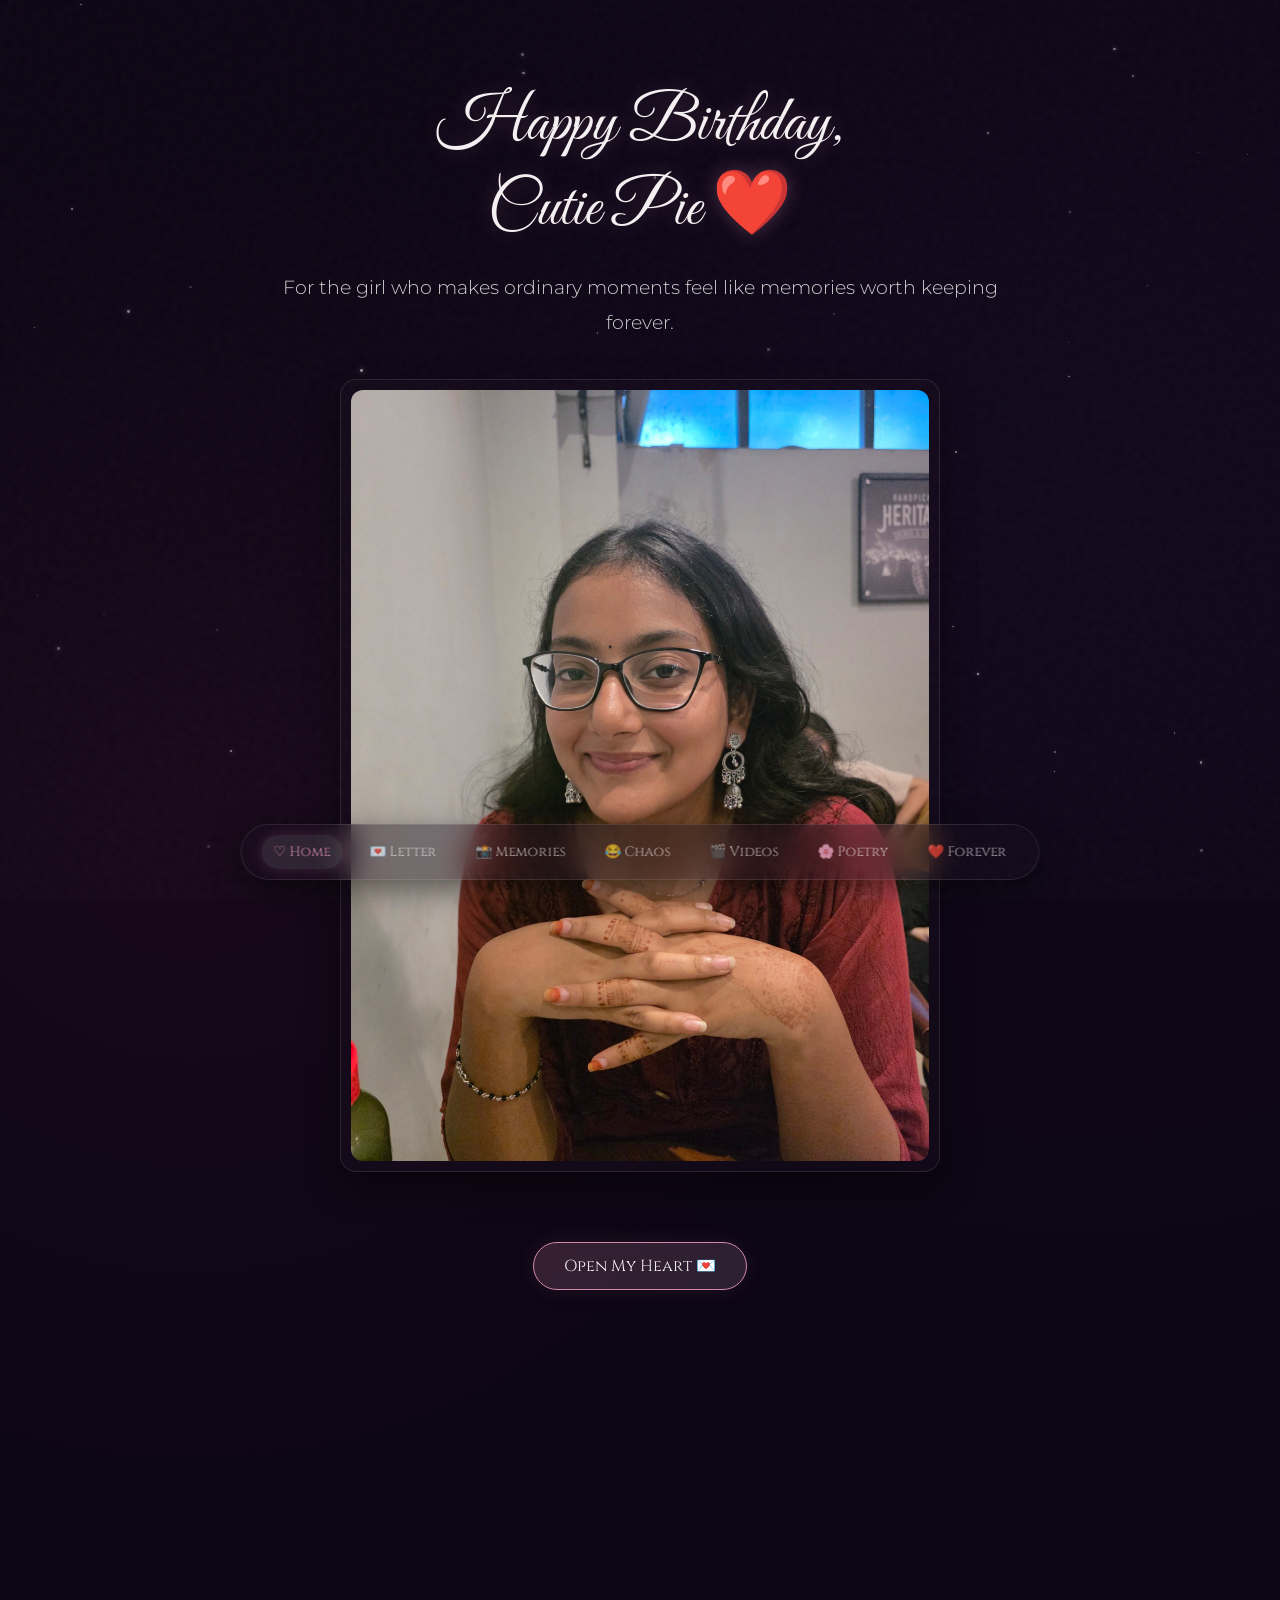
==== index.html @ a60f03ae "Initial commit of Cutie Pie Birthday Website" ====
<!DOCTYPE html>
<html lang="en">
<head>
  <meta charset="UTF-8">
  <meta name="viewport" content="width=device-width, initial-scale=1.0">
  <title>Happy Birthday, Cutie Pie ❤️</title>
  <link rel="stylesheet" href="css/style.css">
</head>
<body>
  
  <div id="loader">
    <div class="heart-loader">❤️</div>
  </div>

  <div class="page-container content-wrapper">
    
    <div class="text-reveal">
      <h1 class="main-title cursive" style="font-size: 4rem; margin-top: 5vh;">Happy Birthday,<br>Cutie Pie ❤️</h1>
      <p class="subtitle" style="font-size: 1.2rem; margin-top: 20px;">
        For the girl who makes ordinary moments feel like memories worth keeping forever.
      </p>
    </div>

    <div class="image-card text-reveal" style="transition-delay: 0.3s; margin-top: 40px;">
      <img src="assets/images/photo-1.jpg" alt="My Cutie Pie">
    </div>

    <div class="text-reveal" style="transition-delay: 0.6s; margin-top: 40px; margin-bottom: 300px;">
      <a href="letter.html" class="romantic-btn">Open My Heart 💌</a>
    </div>

  </div>

  <nav class="floating-nav">
    <a href="index.html" class="nav-item">♡ Home</a>
    <a href="letter.html" class="nav-item">💌 Letter</a>
    <a href="memories.html" class="nav-item">📸 Memories</a>
    <a href="chaos.html" class="nav-item">😂 Chaos</a>
    <a href="videos.html" class="nav-item">🎬 Videos</a>
    <a href="poetry.html" class="nav-item">🌸 Poetry</a>
    <a href="forever.html" class="nav-item">❤️ Forever</a>
  </nav>

  <script src="js/main.js"></script>
</body>
</html>
---- css/style.css ----
@import url('https://fonts.googleapis.com/css2?family=Cinzel:wght@400;600&family=Great+Vibes&family=Montserrat:wght@300;400;500&family=Playfair+Display:ital,wght@0,400;0,600;1,400&display=swap');

:root {
  --bg-color: #0d0614; /* Deep plum/black */
  --accent-pink: #d188a8;
  --accent-lavender: #a68ba5;
  --gold: #d4af37;
  --text-light: #f5f0f2;
  --glass-bg: rgba(25, 15, 30, 0.4);
  --glass-border: rgba(255, 255, 255, 0.1);
}

* {
  box-sizing: border-box;
  margin: 0;
  padding: 0;
}

body {
  background-color: var(--bg-color);
  background-image: 
    radial-gradient(circle at 15% 50%, rgba(50, 15, 40, 0.3) 0%, transparent 50%),
    radial-gradient(circle at 85% 30%, rgba(30, 15, 50, 0.3) 0%, transparent 50%);
  color: var(--text-light);
  font-family: 'Montserrat', sans-serif;
  overflow-x: hidden;
  min-height: 100vh;
  position: relative;
}

/* Subtle grain overlay */
body::before {
  content: "";
  position: fixed;
  top: 0; left: 0; width: 100%; height: 100%;
  background-image: url('data:image/svg+xml,%3Csvg viewBox="0 0 200 200" xmlns="http://www.w3.org/2000/svg"%3E%3Cfilter id="noiseFilter"%3E%3CfeTurbulence type="fractalNoise" baseFrequency="0.65" numOctaves="3" stitchTiles="stitch"/%3E%3C/filter%3E%3Crect width="100%25" height="100%25" filter="url(%23noiseFilter)"/%3E%3C/svg%3E');
  opacity: 0.03;
  pointer-events: none;
  z-index: 9999;
}

h1, h2, h3, h4, h5 {
  font-family: 'Playfair Display', serif;
  font-weight: 600;
}

.cursive {
  font-family: 'Great Vibes', cursive;
  color: var(--accent-pink);
  font-weight: normal;
}

/* Loading Screen */
#loader {
  position: fixed;
  top: 0; left: 0; width: 100%; height: 100%;
  background: var(--bg-color);
  z-index: 10000;
  display: flex;
  justify-content: center;
  align-items: center;
  flex-direction: column;
  transition: opacity 1s ease-in-out;
}
.heart-loader {
  font-size: 3rem;
  animation: pulse 1.5s infinite;
  color: var(--accent-pink);
}
@keyframes pulse {
  0% { transform: scale(1); opacity: 0.8; }
  50% { transform: scale(1.2); opacity: 1; text-shadow: 0 0 20px var(--accent-pink); }
  100% { transform: scale(1); opacity: 0.8; }
}

/* Page Transitions */
.page-container {
  opacity: 0;
  filter: blur(10px);
  transform: translateY(20px);
  transition: opacity 1.2s ease, filter 1.2s ease, transform 1.2s ease;
  min-height: 100vh;
  padding-bottom: 400px; /* Space for nav */
}

.page-container.visible {
  opacity: 1;
  filter: blur(0);
  transform: translateY(0);
}

/* Floating Navigation */
.floating-nav {
  position: fixed;
  bottom: 20px;
  left: 50%;
  transform: translateX(-50%);
  background: var(--glass-bg);
  backdrop-filter: blur(15px);
  -webkit-backdrop-filter: blur(15px);
  border: 1px solid var(--glass-border);
  padding: 10px 20px;
  border-radius: 40px;
  display: flex;
  gap: 15px;
  z-index: 1000;
  box-shadow: 0 10px 30px rgba(0,0,0,0.5);
  max-width: 95vw;
  overflow-x: auto;
  white-space: nowrap;
}

.floating-nav::-webkit-scrollbar {
  display: none;
}
.floating-nav {
  -ms-overflow-style: none;
  scrollbar-width: none;
}

.nav-item {
  color: var(--text-light);
  text-decoration: none;
  font-size: 0.85rem;
  display: flex;
  align-items: center;
  gap: 5px;
  padding: 8px 12px;
  border-radius: 20px;
  transition: all 0.3s ease;
  font-family: 'Cinzel', serif;
  opacity: 0.7;
}

.nav-item:hover, .nav-item.active {
  background: rgba(255,255,255,0.1);
  opacity: 1;
  color: var(--accent-pink);
  box-shadow: 0 0 15px rgba(209, 136, 168, 0.2);
}

/* Global Content Styling */
.content-wrapper {
  max-width: 800px;
  margin: 0 auto;
  padding: 40px 20px;
  text-align: center;
}

/* Buttons */
.romantic-btn {
  display: inline-block;
  margin-top: 30px;
  padding: 12px 30px;
  background: linear-gradient(135deg, rgba(209, 136, 168, 0.2), rgba(166, 139, 165, 0.2));
  border: 1px solid var(--accent-pink);
  color: var(--text-light);
  text-decoration: none;
  font-family: 'Cinzel', serif;
  border-radius: 30px;
  transition: all 0.4s ease;
  backdrop-filter: blur(5px);
  cursor: pointer;
  box-shadow: 0 0 20px rgba(209, 136, 168, 0.1);
}

.romantic-btn:hover {
  background: linear-gradient(135deg, rgba(209, 136, 168, 0.4), rgba(166, 139, 165, 0.4));
  box-shadow: 0 0 30px rgba(209, 136, 168, 0.4);
  transform: translateY(-2px);
}

/* Typography elements */
.main-title {
  font-size: 3rem;
  margin-bottom: 20px;
  color: var(--text-light);
  text-shadow: 0 0 20px rgba(209, 136, 168, 0.3);
}

.subtitle {
  font-size: 1.1rem;
  line-height: 1.8;
  margin-bottom: 30px;
  color: #ccc;
  font-weight: 300;
}

/* Image Handling (Crucial) */
.image-card {
  margin: 30px auto;
  padding: 10px;
  background: var(--glass-bg);
  border: 1px solid var(--glass-border);
  border-radius: 16px;
  box-shadow: 0 15px 35px rgba(0,0,0,0.4);
  backdrop-filter: blur(10px);
  width: 100%;
  max-width: 600px;
  transition: transform 0.5s ease;
}

.image-card:hover {
  transform: translateY(-5px) scale(1.01);
}

.image-card img {
  width: 100%;
  height: auto; /* Maintains aspect ratio perfectly */
  display: block;
  border-radius: 12px;
}

.image-caption {
  margin-top: 15px;
  font-family: 'Playfair Display', serif;
  font-style: italic;
  font-size: 1.1rem;
  color: var(--accent-pink);
}

/* Video Handling */
.video-card {
  margin: 40px auto;
  padding: 15px;
  background: var(--glass-bg);
  border: 1px solid var(--glass-border);
  border-radius: 20px;
  box-shadow: 0 15px 35px rgba(0,0,0,0.4);
  max-width: 100%;
}

.video-card video {
  width: 100%;
  height: auto;
  border-radius: 12px;
  outline: none;
}

.video-title {
  margin-bottom: 15px;
  font-family: 'Cinzel', serif;
  color: var(--gold);
}

/* Background Particles (Stars/Sparkles) */
#particles-js {
  position: fixed;
  top: 0; left: 0; width: 100%; height: 100%;
  z-index: -1;
  pointer-events: none;
}

/* Letter Specifics */
.letter-content {
  text-align: left;
  line-height: 2;
  font-size: 1.15rem;
  max-width: 650px;
  margin: 0 auto;
  padding: 40px;
  background: rgba(20, 10, 25, 0.6);
  border: 1px solid var(--glass-border);
  border-radius: 20px;
  backdrop-filter: blur(15px);
  box-shadow: 0 20px 50px rgba(0,0,0,0.5);
}

.letter-content p {
  margin-bottom: 25px;
}

.text-reveal {
  opacity: 0;
  transform: translateY(20px);
  transition: opacity 1s ease, transform 1s ease;
}
.text-reveal.visible {
  opacity: 1;
  transform: translateY(0);
}

/* Click effects */
.heart-burst {
  position: fixed;
  pointer-events: none;
  color: var(--accent-pink);
  font-size: 24px;
  animation: floatUp 1.5s ease-out forwards;
  z-index: 9999;
}

@keyframes floatUp {
  0% { transform: translateY(0) scale(1); opacity: 1; }
  100% { transform: translateY(-100px) scale(1.5); opacity: 0; }
}

@media (max-width: 600px) {
  .main-title { font-size: 2.2rem; }
  .floating-nav { 
    padding: 10px 15px; 
    gap: 10px; 
    bottom: 15px;
    justify-content: flex-start;
  }
  .nav-item { font-size: 0.75rem; padding: 6px 10px; }
  .letter-content { padding: 25px; font-size: 1.05rem; }
}
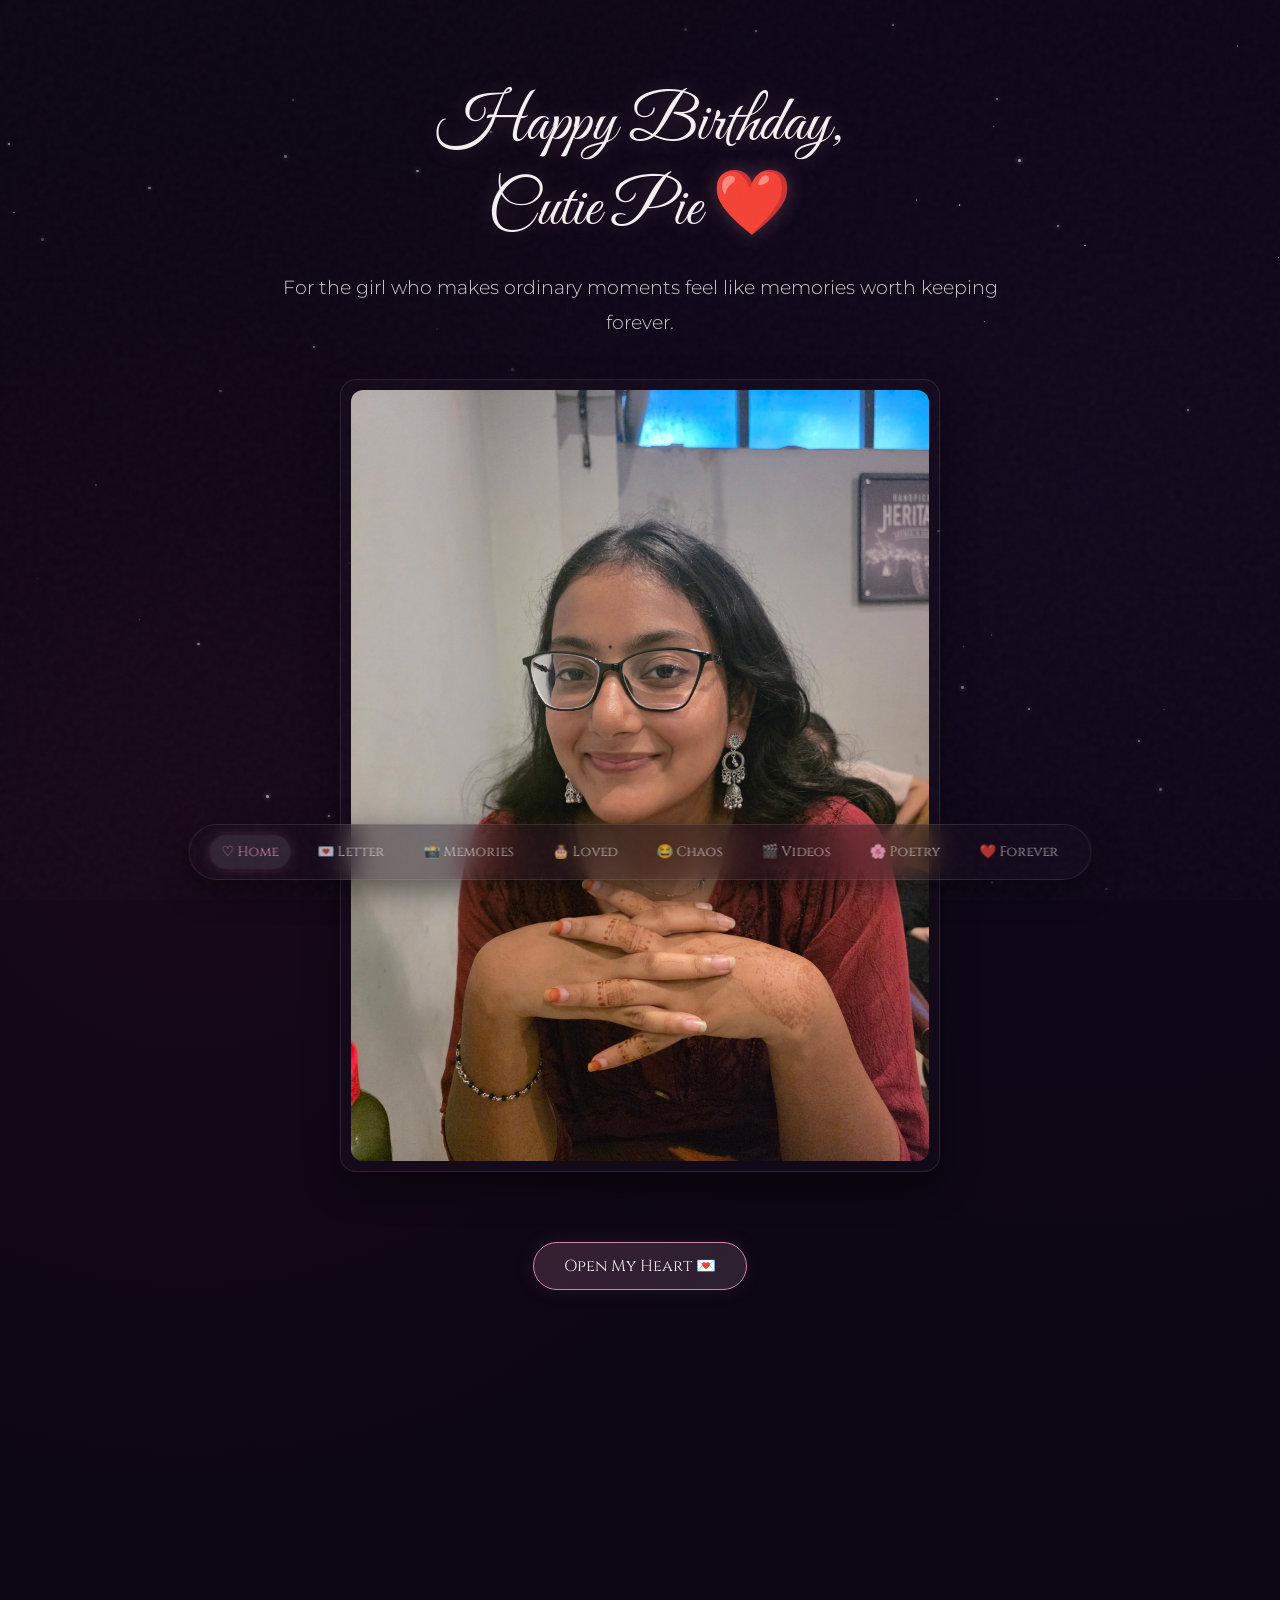
==== commit 82574314: "Fix navigation menu to include Loved page across all pages" ====
--- a/index.html
+++ b/index.html
@@ -35,6 +35,7 @@
     <a href="index.html" class="nav-item">♡ Home</a>
     <a href="letter.html" class="nav-item">💌 Letter</a>
     <a href="memories.html" class="nav-item">📸 Memories</a>
+    <a href="loved.html" class="nav-item">🎂 Loved</a>
     <a href="chaos.html" class="nav-item">😂 Chaos</a>
     <a href="videos.html" class="nav-item">🎬 Videos</a>
     <a href="poetry.html" class="nav-item">🌸 Poetry</a>
--- a/css/style.css
+++ b/css/style.css
@@ -206,7 +206,7 @@
 
 .image-card img {
   width: 100%;
-  height: auto; /* Maintains aspect ratio perfectly */
+  height: auto; object-fit: contain;
   display: block;
   border-radius: 12px;
 }
